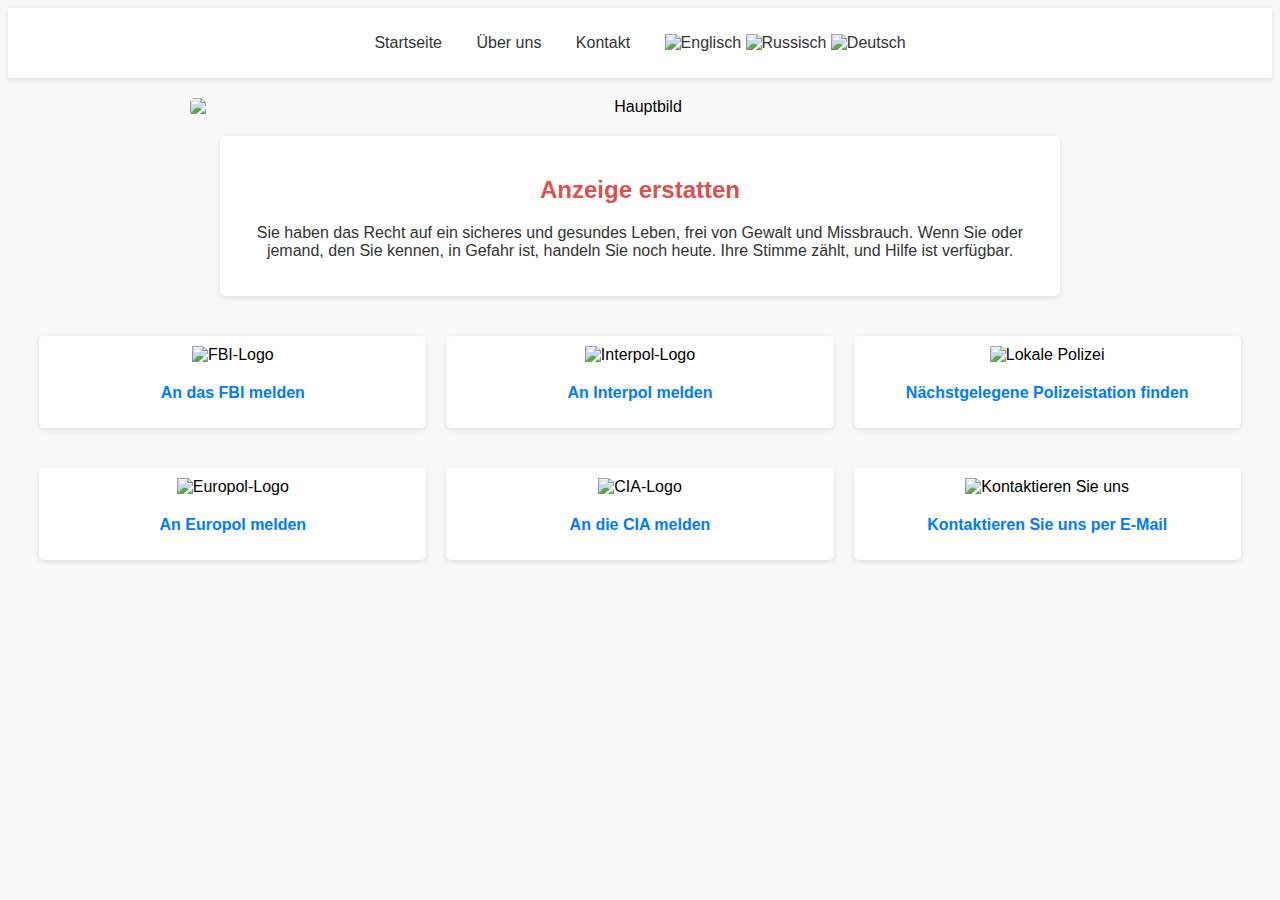
==== iso.html @ 39ec88d0 "Add files via upload" ====
<!DOCTYPE html>
<html lang="de">
<head>
    <meta charset="UTF-8">
    <meta name="viewport" content="width=device-width, initial-scale=1.0">
    <title>Anzeige erstatten</title>
    <link rel="stylesheet" href="style.css">
</head>
<body>
    <header>
        <nav>
            <ul class="menu">
                <li><a href="#">Startseite</a></li>
                <li><a href="#">Über uns</a></li>
                <li><a href="#">Kontakt</a></li>
                <li class="flags">
                    <a href="index.html"><img src="https://flagcdn.com/w40/us.png" alt="Englisch"></a>
                    <a href="rus.html"><img src="https://flagcdn.com/w40/ru.png" alt="Russisch"></a>
                    <a href="iso.html"><img src="https://flagcdn.com/w40/de.png" alt="Deutsch"></a>
                </li>
            </ul>
        </nav>
    </header>

    <!-- Hauptbild nach dem Menü -->
    <section class="main-photo">
        <img src="https://pbs.twimg.com/tweet_video_thumb/FwJhm4BWYAAhDSQ.jpg:large" alt="Hauptbild">
    </section>

    <section class="complaint-section">
        <h2>Anzeige erstatten</h2>
        <p>Sie haben das Recht auf ein sicheres und gesundes Leben, frei von Gewalt und Missbrauch.  
        Wenn Sie oder jemand, den Sie kennen, in Gefahr ist, handeln Sie noch heute.  
        Ihre Stimme zählt, und Hilfe ist verfügbar.</p>
    </section>

    <!-- Container erste Reihe -->
    <section class="container-row">
        <div class="container">
            <img src="https://cdn.freebiesupply.com/logos/large/2x/fbi-seal-logo-png-transparent.png" alt="FBI-Logo">
            <p><a href="https://tips.fbi.gov/" target="_blank">An das FBI melden</a></p>
        </div>
        <div class="container">
            <img src="https://upload.wikimedia.org/wikipedia/en/thumb/d/d9/INTERPOL_Logo.svg/1200px-INTERPOL_Logo.svg.png" alt="Interpol-Logo">
            <p><a href="https://www.interpol.int/en/Contacts/Report-a-crime-or-corruption" target="_blank">An Interpol melden</a></p>
        </div>
        <div class="container">
            <img src="https://cdn-icons-png.flaticon.com/512/5600/5600529.png" alt="Lokale Polizei">
            <p><a href="https://www.google.com/maps/search/police+department+near+me/" target="_blank">Nächstgelegene Polizeistation finden</a></p>
        </div>
    </section>

    <!-- Container zweite Reihe -->
    <section class="container-row">
        <div class="container">
            <img src="https://european-union.europa.eu/sites/default/files/styles/oe_theme_medium_no_crop/public/2021-02/europol_logo.png?itok=JAM0gFw0" alt="Europol-Logo">
            <p><a href="https://www.europol.europa.eu/report-a-crime" target="_blank">An Europol melden</a></p>
        </div>
        <div class="container">
            <img src="https://upload.wikimedia.org/wikipedia/commons/thumb/2/25/Seal_of_the_Central_Intelligence_Agency.svg/1024px-Seal_of_the_Central_Intelligence_Agency.svg.png" alt="CIA-Logo">
            <p><a href="https://www.cia.gov/contact/" target="_blank">An die CIA melden</a></p>
        </div>
        <div class="container">
            <img src="https://encrypted-tbn0.gstatic.com/images?q=tbn:ANd9GcT2EtGlN0pIvwWII-kQcZKVHEO2TNoBbzukbw&s" alt="Kontaktieren Sie uns">
            <p><a href="mailto:opchildsafety@mail2tor.com">Kontaktieren Sie uns per E-Mail</a></p>
        </div>
    </section>

</body>
</html>
---- style.css ----
body {
    font-family: Arial, sans-serif;
    background-color: #f8f8f8;
    text-align: center;
}

header {
    background-color: #ffffff;
    padding: 10px;
    box-shadow: 0px 2px 5px rgba(0, 0, 0, 0.1);
}

nav ul {
    list-style: none;
    padding: 0;
}

nav ul li {
    display: inline;
    margin: 0 15px;
}

nav ul li a {
    text-decoration: none;
    color: #333;
}

/* Стили для главного фото */
.main-photo img {
    width: 100%;
    max-width: 900px;
    display: block;
    margin: 20px auto;
    border-radius: 5px;
}

.complaint-section {
    background-color: #fff;
    padding: 20px;
    margin: 20px auto;
    width: 80%;
    max-width: 800px;
    border-radius: 5px;
    box-shadow: 0px 2px 5px rgba(0, 0, 0, 0.1);
}

.complaint-section h2 {
    color: #d9534f;
}

.complaint-section p {
    font-size: 16px;
    color: #333;
}

.container-row {
    display: flex;
    justify-content: center;
    gap: 20px;
    padding: 20px;
    flex-wrap: wrap;
}

.container {
    background-color: #fff;
    padding: 10px;
    border-radius: 5px;
    box-shadow: 0px 2px 5px rgba(0, 0, 0, 0.1);
    width: 30%;
    text-align: center;
}

.container img {
    width: 100px;
    height: auto;
    margin-bottom: 10px;
}

.container p {
    margin-top: 10px;
}

.container a {
    text-decoration: none;
    color: #007BFF;
    font-weight: bold;
}
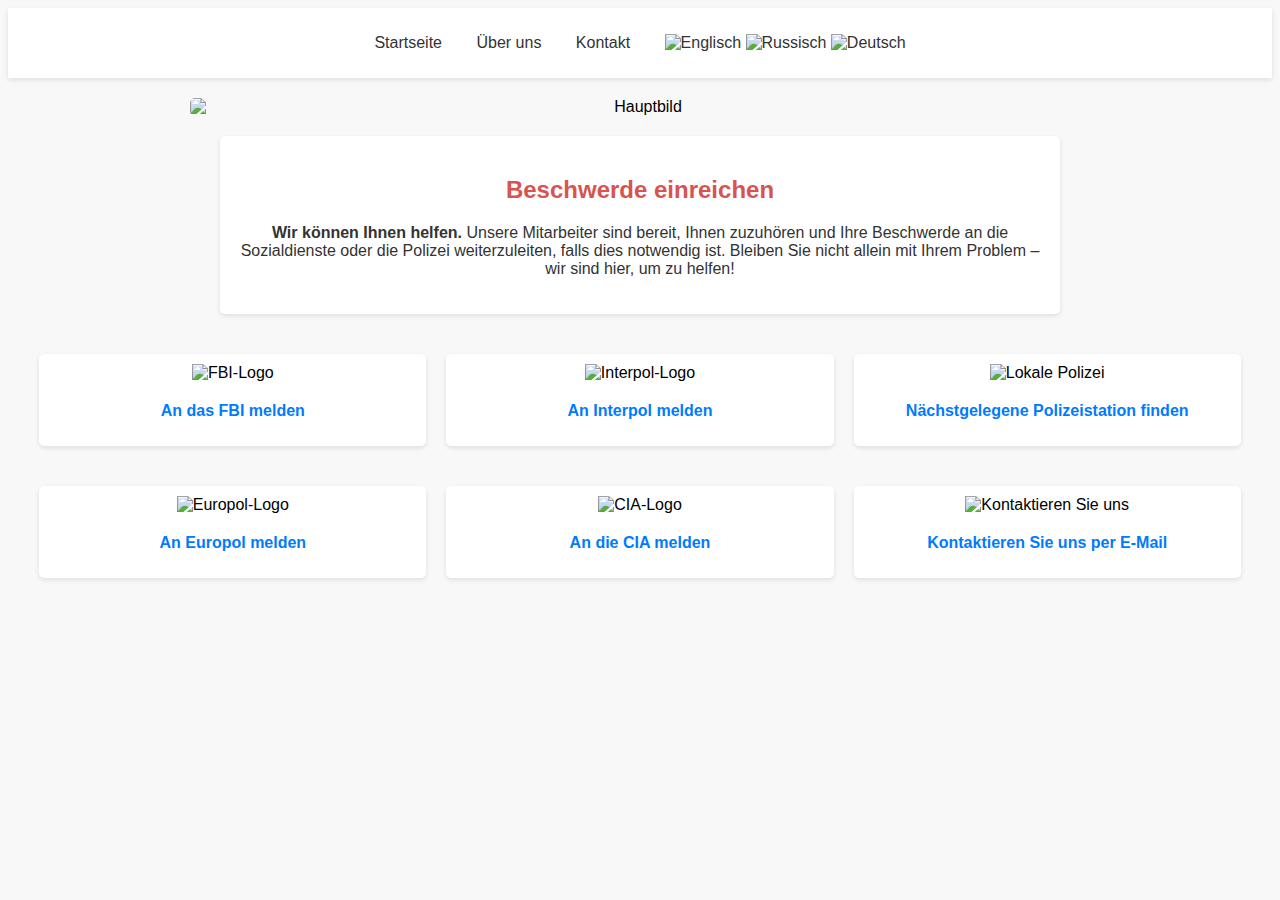
==== commit e6f3a9ef: "Update iso.html" ====
--- a/iso.html
+++ b/iso.html
@@ -28,10 +28,10 @@
     </section>
 
     <section class="complaint-section">
-        <h2>Anzeige erstatten</h2>
-        <p>Sie haben das Recht auf ein sicheres und gesundes Leben, frei von Gewalt und Missbrauch.  
-        Wenn Sie oder jemand, den Sie kennen, in Gefahr ist, handeln Sie noch heute.  
-        Ihre Stimme zählt, und Hilfe ist verfügbar.</p>
+    <h2>Beschwerde einreichen</h2>
+    <p><strong>Wir können Ihnen helfen.</strong>  
+    Unsere Mitarbeiter sind bereit, Ihnen zuzuhören und Ihre Beschwerde an die Sozialdienste oder die Polizei weiterzuleiten, falls dies notwendig ist.  
+    Bleiben Sie nicht allein mit Ihrem Problem – wir sind hier, um zu helfen!</p>
     </section>
 
     <!-- Container erste Reihe -->
@@ -66,5 +66,19 @@
         </div>
     </section>
 
+    <!--Start of Tawk.to Script-->
+    <script type="text/javascript">
+        var Tawk_API = Tawk_API || {}, Tawk_LoadStart = new Date();
+        (function(){
+            var s1 = document.createElement("script"), s0 = document.getElementsByTagName("script")[0];
+            s1.async = true;
+            s1.src = 'https://embed.tawk.to/6796866b3a84273260750ec7/1iihvq5qd';
+            s1.charset = 'UTF-8';
+            s1.setAttribute('crossorigin', '*');
+            s0.parentNode.insertBefore(s1, s0);
+        })();
+    </script>
+    <!--End of Tawk.to Script-->
+
 </body>
-</html>+</html>
